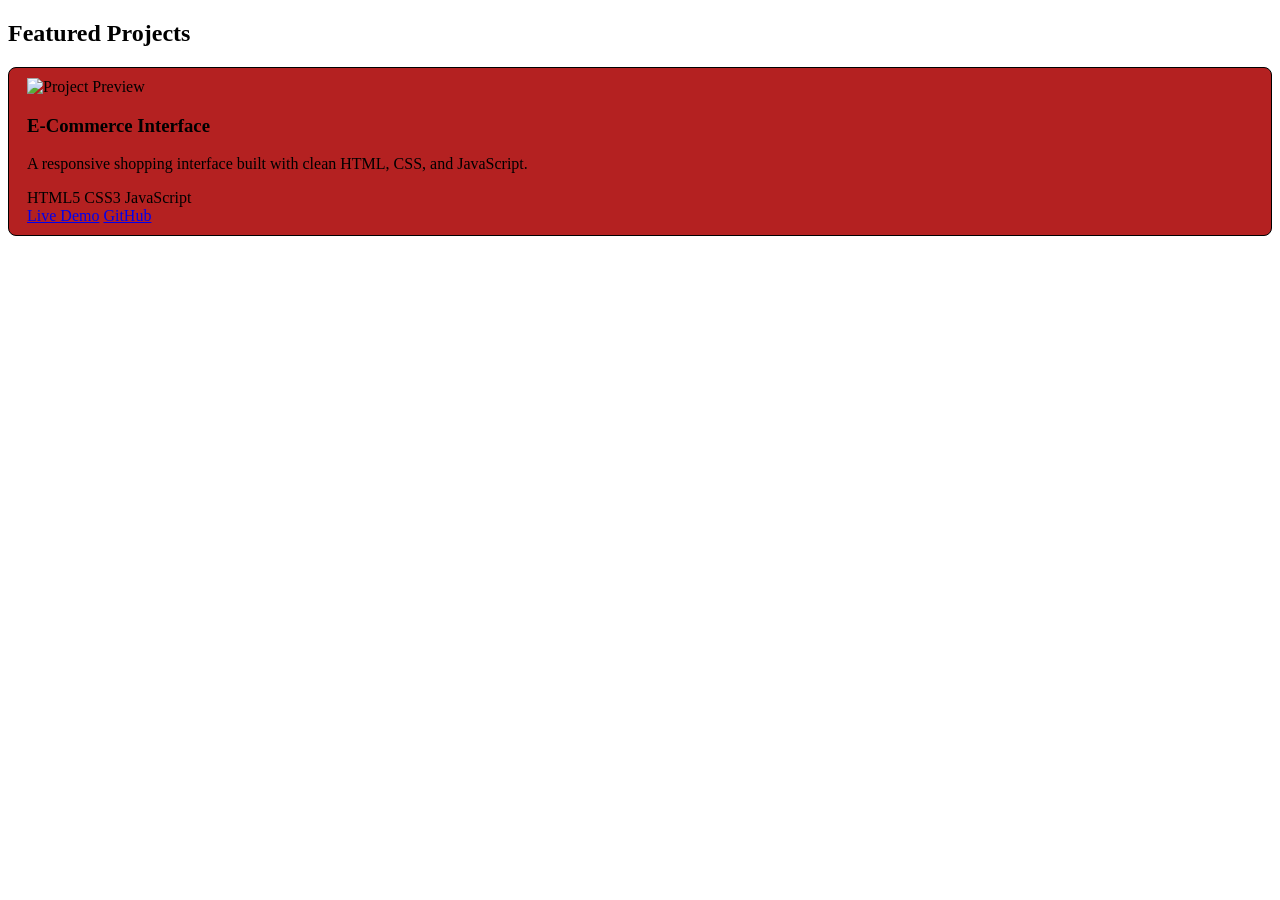
==== projects.html @ 3ab5e0d4 "Add files via upload" ====
<!DOCTYPE html>
<html lang="en">
<head>
    <meta charset="UTF-8">
    <meta name="viewport" content="width=device-width, initial-scale=1.0">
    <title>Document</title>
    <link rel="stylesheet" href="projects.css">
</head>
<body>

    <section id="projects" class="projects-section">
  <h2>Featured Projects</h2>
  
  <div class="projects-grid">
    <!-- Project Card -->
    <div class="project-card">
      <img src="xyz.jpg" alt="Project Preview" />
      <div class="project-info">
        <h3>E-Commerce Interface</h3>
        <p>A responsive shopping interface built with clean HTML, CSS, and JavaScript.</p>
        <div class="tech-stack">
          <span>HTML5</span>
          <span>CSS3</span>
          <span>JavaScript</span>
        </div>
        <div class="project-links">
          <a href="#" class="btn-demo" target="_blank">Live Demo</a>
          <a href="#" class="btn-code" target="_blank">GitHub</a>
        </div>
      </div>
    </div>
  </div>
</section>
    
</body>
</html>
---- projects.css ----
.projects-grid {
  display: grid;
  grid-template-columns: repeat(auto-fit, minmax(300px, 1fr));
  gap: 20px;
  padding: 20px 0;
}

.projects-grid {
    display: flex;
    align-items: center;
    flex-wrap: wrap;
    gap: 16px;
    gap: 10px;
    background-color: #b42121;
    border: 1px solid black;
    padding: 10px 18px;
    border-radius: 8px;
    font-size: 1rem;
    font-weight: 500;
    transition: transform 0.2s ease, border-color 0.2s ease;
}

.project-card:hover {
  transform: translateY(-5px);
}
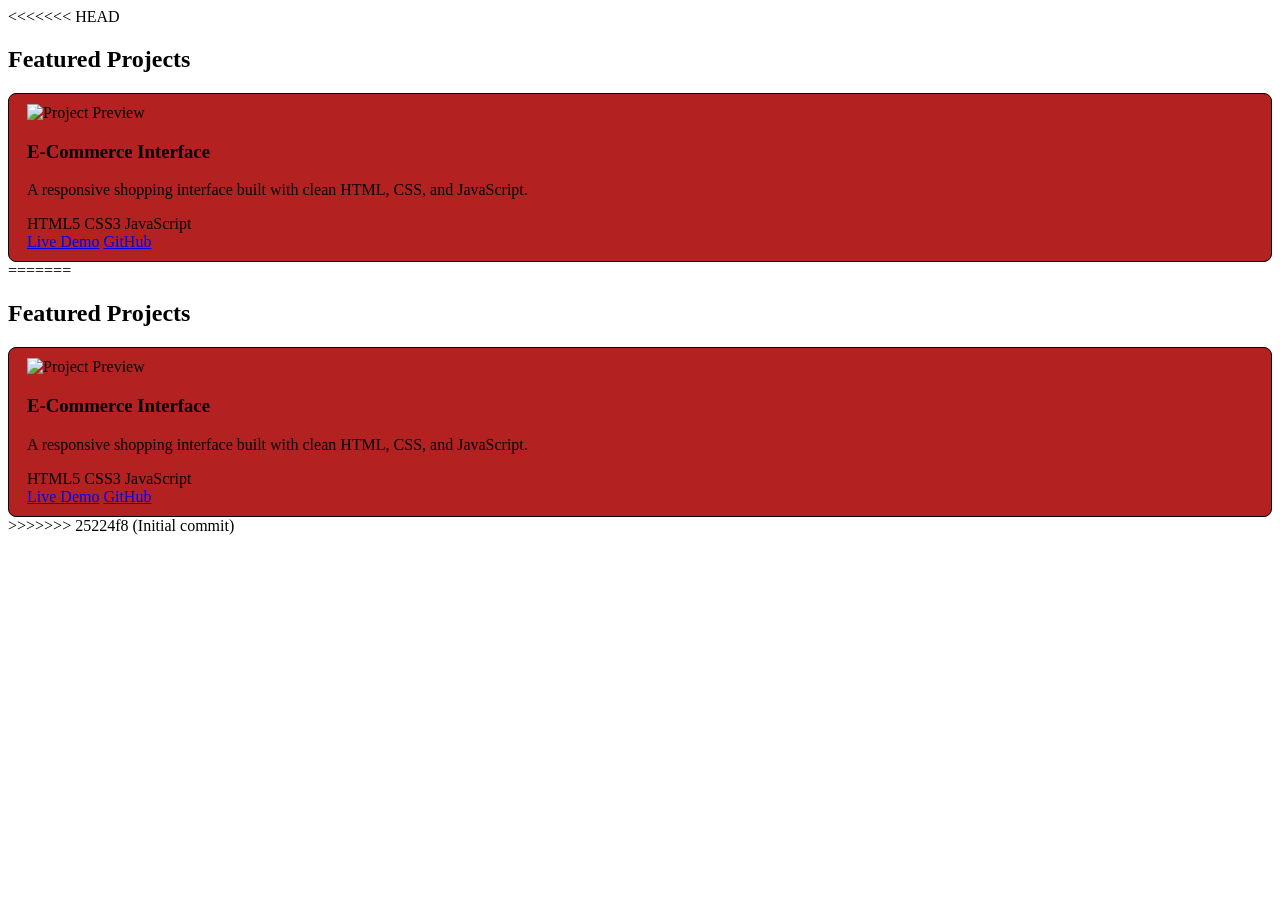
==== commit ab40a153: "updated site" ====
--- a/projects.html
+++ b/projects.html
@@ -1,3 +1,4 @@
+<<<<<<< HEAD
 <!DOCTYPE html>
 <html lang="en">
 <head>
@@ -33,4 +34,41 @@
 </section>
     
 </body>
+=======
+<!DOCTYPE html>
+<html lang="en">
+<head>
+    <meta charset="UTF-8">
+    <meta name="viewport" content="width=device-width, initial-scale=1.0">
+    <title>Document</title>
+    <link rel="stylesheet" href="projects.css">
+</head>
+<body>
+
+    <section id="projects" class="projects-section">
+  <h2>Featured Projects</h2>
+  
+  <div class="projects-grid">
+    <!-- Project Card -->
+    <div class="project-card">
+      <img src="xyz.jpg" alt="Project Preview" />
+      <div class="project-info">
+        <h3>E-Commerce Interface</h3>
+        <p>A responsive shopping interface built with clean HTML, CSS, and JavaScript.</p>
+        <div class="tech-stack">
+          <span>HTML5</span>
+          <span>CSS3</span>
+          <span>JavaScript</span>
+        </div>
+        <div class="project-links">
+          <a href="#" class="btn-demo" target="_blank">Live Demo</a>
+          <a href="#" class="btn-code" target="_blank">GitHub</a>
+        </div>
+      </div>
+    </div>
+  </div>
+</section>
+    
+</body>
+>>>>>>> 25224f8 (Initial commit)
 </html>
--- a/projects.css
+++ b/projects.css
@@ -1,3 +1,4 @@
+<<<<<<< HEAD
 .projects-grid {
   display: grid;
   grid-template-columns: repeat(auto-fit, minmax(300px, 1fr));
@@ -22,4 +23,30 @@
 
 .project-card:hover {
   transform: translateY(-5px);
+=======
+.projects-grid {
+  display: grid;
+  grid-template-columns: repeat(auto-fit, minmax(300px, 1fr));
+  gap: 20px;
+  padding: 20px 0;
+}
+
+.projects-grid {
+    display: flex;
+    align-items: center;
+    flex-wrap: wrap;
+    gap: 16px;
+    gap: 10px;
+    background-color: #b42121;
+    border: 1px solid black;
+    padding: 10px 18px;
+    border-radius: 8px;
+    font-size: 1rem;
+    font-weight: 500;
+    transition: transform 0.2s ease, border-color 0.2s ease;
+}
+
+.project-card:hover {
+  transform: translateY(-5px);
+>>>>>>> 25224f8 (Initial commit)
 }
--- a/projects.css
+++ b/projects.css
@@ -1,3 +1,4 @@
+<<<<<<< HEAD
 .projects-grid {
   display: grid;
   grid-template-columns: repeat(auto-fit, minmax(300px, 1fr));
@@ -22,4 +23,30 @@
 
 .project-card:hover {
   transform: translateY(-5px);
+=======
+.projects-grid {
+  display: grid;
+  grid-template-columns: repeat(auto-fit, minmax(300px, 1fr));
+  gap: 20px;
+  padding: 20px 0;
+}
+
+.projects-grid {
+    display: flex;
+    align-items: center;
+    flex-wrap: wrap;
+    gap: 16px;
+    gap: 10px;
+    background-color: #b42121;
+    border: 1px solid black;
+    padding: 10px 18px;
+    border-radius: 8px;
+    font-size: 1rem;
+    font-weight: 500;
+    transition: transform 0.2s ease, border-color 0.2s ease;
+}
+
+.project-card:hover {
+  transform: translateY(-5px);
+>>>>>>> 25224f8 (Initial commit)
 }
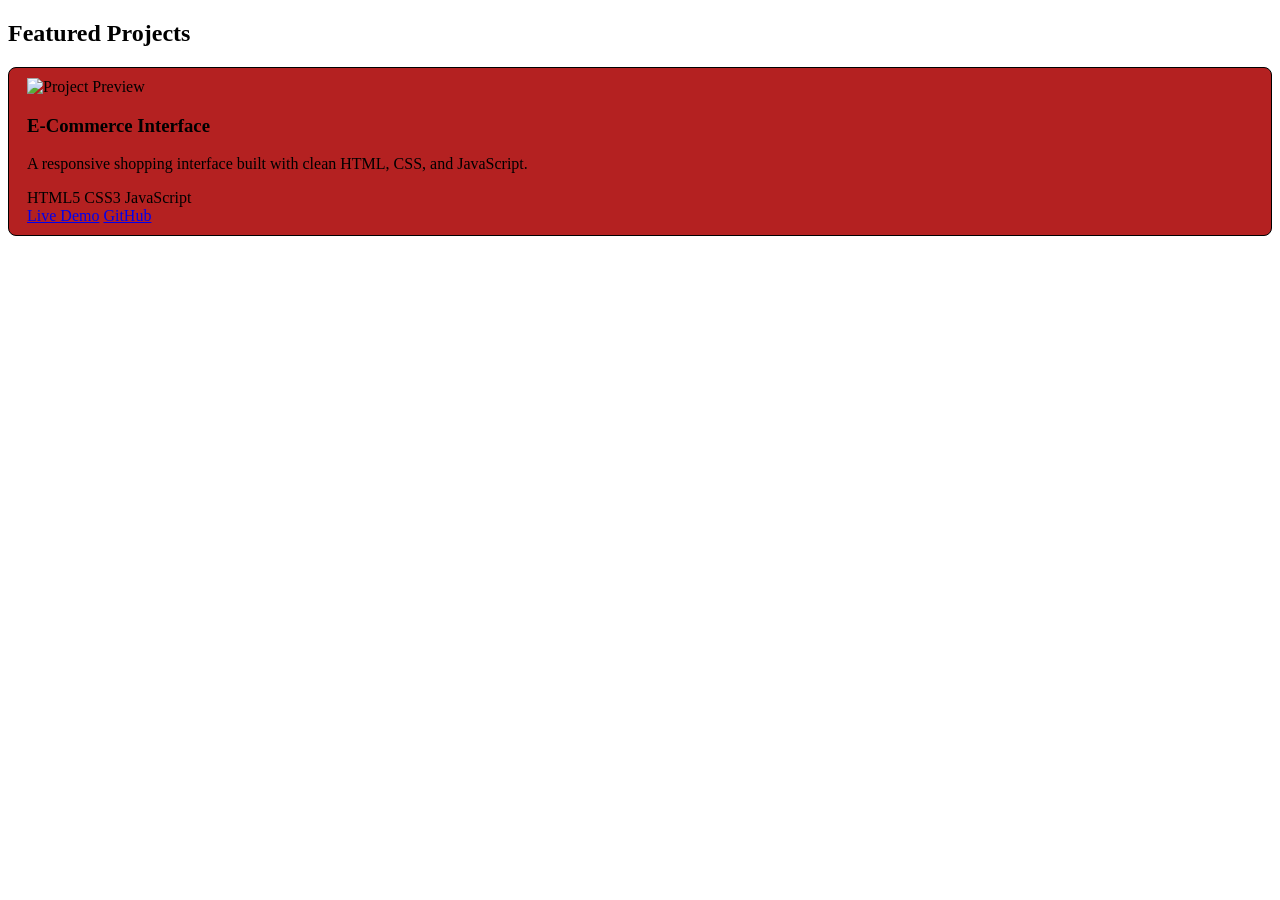
==== commit ff9d5208: "Updated portfolio files" ====
--- a/projects.html
+++ b/projects.html
@@ -1,40 +1,3 @@
-<<<<<<< HEAD
-<!DOCTYPE html>
-<html lang="en">
-<head>
-    <meta charset="UTF-8">
-    <meta name="viewport" content="width=device-width, initial-scale=1.0">
-    <title>Document</title>
-    <link rel="stylesheet" href="projects.css">
-</head>
-<body>
-
-    <section id="projects" class="projects-section">
-  <h2>Featured Projects</h2>
-  
-  <div class="projects-grid">
-    <!-- Project Card -->
-    <div class="project-card">
-      <img src="xyz.jpg" alt="Project Preview" />
-      <div class="project-info">
-        <h3>E-Commerce Interface</h3>
-        <p>A responsive shopping interface built with clean HTML, CSS, and JavaScript.</p>
-        <div class="tech-stack">
-          <span>HTML5</span>
-          <span>CSS3</span>
-          <span>JavaScript</span>
-        </div>
-        <div class="project-links">
-          <a href="#" class="btn-demo" target="_blank">Live Demo</a>
-          <a href="#" class="btn-code" target="_blank">GitHub</a>
-        </div>
-      </div>
-    </div>
-  </div>
-</section>
-    
-</body>
-=======
 <!DOCTYPE html>
 <html lang="en">
 <head>
@@ -70,5 +33,4 @@
 </section>
     
 </body>
->>>>>>> 25224f8 (Initial commit)
 </html>
--- a/projects.css
+++ b/projects.css
@@ -1,29 +1,3 @@
-<<<<<<< HEAD
-.projects-grid {
-  display: grid;
-  grid-template-columns: repeat(auto-fit, minmax(300px, 1fr));
-  gap: 20px;
-  padding: 20px 0;
-}
-
-.projects-grid {
-    display: flex;
-    align-items: center;
-    flex-wrap: wrap;
-    gap: 16px;
-    gap: 10px;
-    background-color: #b42121;
-    border: 1px solid black;
-    padding: 10px 18px;
-    border-radius: 8px;
-    font-size: 1rem;
-    font-weight: 500;
-    transition: transform 0.2s ease, border-color 0.2s ease;
-}
-
-.project-card:hover {
-  transform: translateY(-5px);
-=======
 .projects-grid {
   display: grid;
   grid-template-columns: repeat(auto-fit, minmax(300px, 1fr));
@@ -48,5 +22,4 @@
 
 .project-card:hover {
   transform: translateY(-5px);
->>>>>>> 25224f8 (Initial commit)
 }
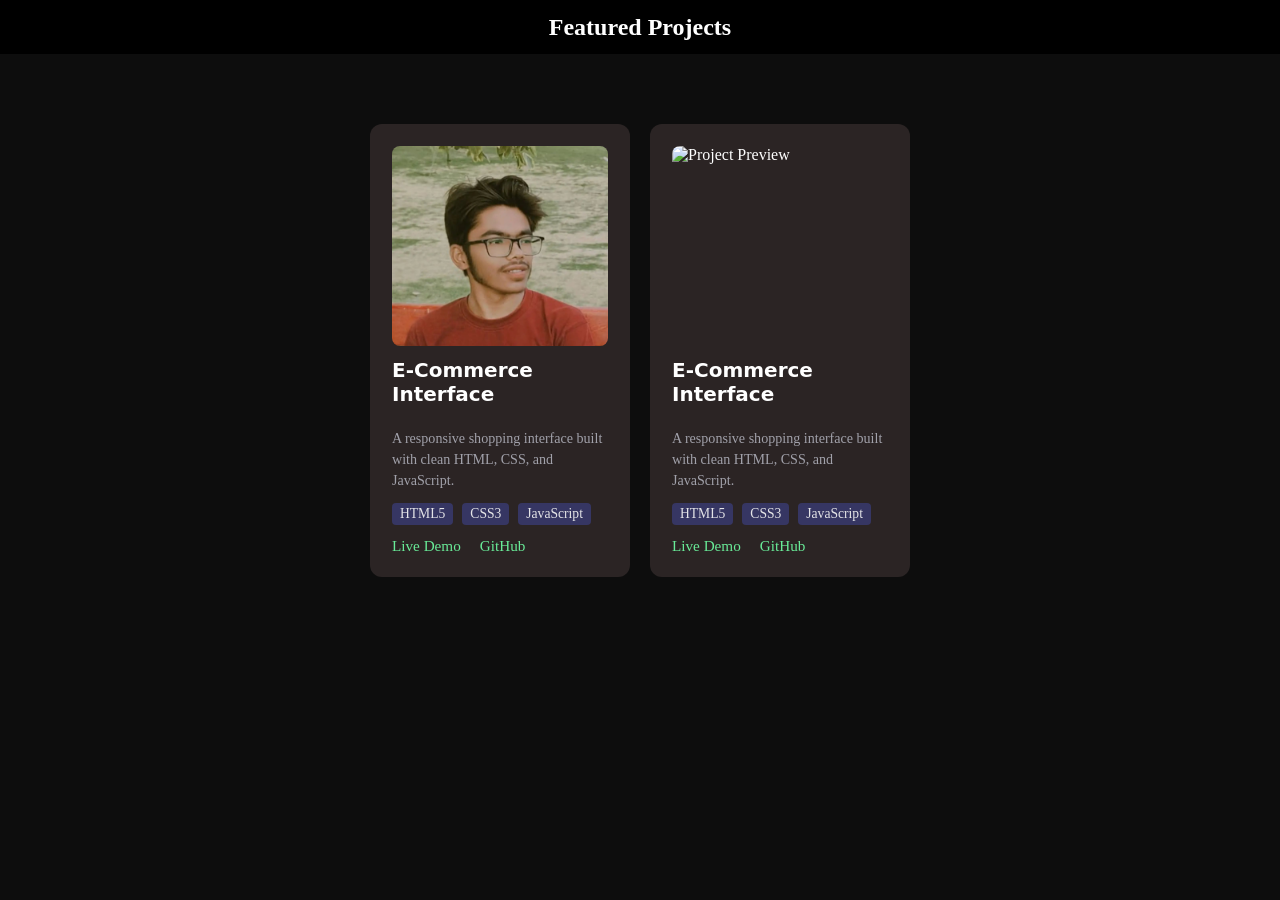
==== commit e480fc04: "deleted sign in page and updated projects" ====
--- a/projects.html
+++ b/projects.html
@@ -1,36 +1,54 @@
 <!DOCTYPE html>
 <html lang="en">
+
 <head>
-    <meta charset="UTF-8">
-    <meta name="viewport" content="width=device-width, initial-scale=1.0">
-    <title>Document</title>
-    <link rel="stylesheet" href="projects.css">
+  <meta charset="UTF-8">
+  <meta name="viewport" content="width=device-width, initial-scale=1.0">
+  <title>Document</title>
+  <link rel="stylesheet" href="projects.css">
 </head>
+
 <body>
 
-    <section id="projects" class="projects-section">
-  <h2>Featured Projects</h2>
-  
-  <div class="projects-grid">
-    <!-- Project Card -->
-    <div class="project-card">
-      <img src="xyz.jpg" alt="Project Preview" />
-      <div class="project-info">
+  <div class="header-container">
+    <span class="portfolio-badge">• PORTFOLIO</span>
+    <h2 class="main-title">Featured Projects</h2>
+  </div>
+  <section class="projects-section">
+
+
+
+    <div class="projects-grid">
+      <!-- Card 1 -->
+      <div class="project-card">
+        <img src="hemant.jpg" alt="Project Preview">
         <h3>E-Commerce Interface</h3>
         <p>A responsive shopping interface built with clean HTML, CSS, and JavaScript.</p>
-        <div class="tech-stack">
-          <span>HTML5</span>
-          <span>CSS3</span>
-          <span>JavaScript</span>
+        <div class="tags">
+          <span>HTML5</span> <span>CSS3</span> <span>JavaScript</span>
         </div>
-        <div class="project-links">
-          <a href="#" class="btn-demo" target="_blank">Live Demo</a>
-          <a href="#" class="btn-code" target="_blank">GitHub</a>
+        <div class="links">
+          <a href="#">Live Demo</a>
+          <a href="#">GitHub</a>
+        </div>
+      </div>
+
+      <!-- Card 2 -->
+      <div class="project-card">
+        <img src="your-image.jpg" alt="Project Preview">
+        <h3>E-Commerce Interface</h3>
+        <p>A responsive shopping interface built with clean HTML, CSS, and JavaScript.</p>
+        <div class="tags">
+          <span>HTML5</span> <span>CSS3</span> <span>JavaScript</span>
+        </div>
+        <div class="links">
+          <a href="#">Live Demo</a>
+          <a href="#">GitHub</a>
         </div>
       </div>
     </div>
-  </div>
-</section>
-    
+  </section>
+
 </body>
+
 </html>
--- a/projects.css
+++ b/projects.css
@@ -1,25 +1,139 @@
+body {
+  margin: 0;
+  padding: 0;
+  overflow-x: hidden;
+}
+
+body {
+  background-color: #0d0d0d;
+  color: #ffffff;
+}
+
+/* Container ko Grid mein convert karne ke liye */
 .projects-grid {
   display: grid;
-  grid-template-columns: repeat(auto-fit, minmax(300px, 1fr));
-  gap: 20px;
+  grid-template-columns: repeat(auto-fit, minmax(220px, 260px)); /* Responsive Grid */
+  gap: 20px; /* Cards ke beech ka space */
   padding: 20px 0;
+  justify-content: center; /* Center the grid */
 }
 
-.projects-grid {
-    display: flex;
-    align-items: center;
-    flex-wrap: wrap;
-    gap: 16px;
-    gap: 10px;
-    background-color: #b42121;
-    border: 1px solid black;
-    padding: 10px 18px;
-    border-radius: 8px;
-    font-size: 1rem;
-    font-weight: 500;
-    transition: transform 0.2s ease, border-color 0.2s ease;
+/* Individual Card Styling */
+.project-card {
+  background-color: #2b2424; /* Apne hisab se background color change karein */
+  border-radius: 12px;
+  border: 2px solid transparent;
+  padding: 20px;
+  display: flex;
+  flex-direction: column;
+  justify-content: space-between;
 }
+
+/* Image Fit Fix */
+.project-card img {
+  width: 100%;
+  height: 200px;
+  object-fit: cover;
+  border-radius: 8px;
+}
+
 
 .project-card:hover {
   transform: translateY(-5px);
+  border-color: #4caf50;
+}
+
+.project-card h3 {
+   color: #ffffff;
+    font-size: 1.25rem;
+    font-weight: 600;
+    margin-top: 12px;
+    margin-bottom: 8px;
+    font-family: 'Segoe UI', system-ui, sans-serif;
+}
+
+.project-card p {
+  color: #a1a1aa; 
+  font-size: 0.88rem;
+  line-height: 1.5;
+  margin-bottom: 12px;
+}
+
+/* Tech Stack Tags (HTML5, CSS3, JS) Pill Style */
+.tags span {
+  display: inline-block;
+  background-color: #363663;
+  color: #e4e4e7;
+  font-size: 0.85rem;
+  padding: 3px 8px;
+  border-radius: 4px;
+  margin-right: 5px;
+  margin-bottom: 12px;
+}
+
+/* Links Ko Stylish Buttons Banana */
+.links a {
+  display: inline-block;
+  color: #69eb98; 
+  text-decoration: none;
+  font-size: 0.95rem;
+  font-weight: 500;
+  margin-right: 15px;
+  transition: opacity 0.2s ease;
+}
+
+.links a:hover {
+  text-decoration:underline;
+  opacity: 0.8;
+} 
+
+.projects-section h2, 
+h2 {
+  position: fixed;
+  top: 0;
+  left: 0;
+  width: 100%;
+  z-index: 100;
+  background-color: #000000; /* Dark background */
+  padding: 15px 0;
+  text-align: center;
+}
+
+/* Projects grid ko thoda margin dein taaki pehla card heading ke peeche na chhupe */
+.projects-grid {
+  margin-top: 60px; 
+}
+
+.header-container {
+  position: sticky;
+  top: 0;
+  z-index: 999;
+  background-color: #0d0d0d;
+  
+  /* Single line layout ke liye */
+  display: flex;
+  flex-direction: row; /* Horizontal alignment */
+  align-items: center; /* Vertically center align */
+  justify-content: center; /* Horizontally screen ke center mein */
+  gap: 12px; /* Badge aur Heading ke beech ka gap */
+  
+  padding: 15px 0 !important;
+  width: 100%;
+}
+
+.portfolio-badge {
+  display: inline-block !important;
+  color: #22c55e !important; /* Green Color */
+  font-size: 0.85rem !important;
+  font-weight: 700 !important;
+  letter-spacing: 1.5px !important;
+  margin: 0 !important;
+  line-height: 1 !important;
+}
+
+.main-title {
+  color: #ffffff !important;
+  font-size: 1.5rem !important;
+  margin: 0 !important;
+  line-height: 1 !important;
 }
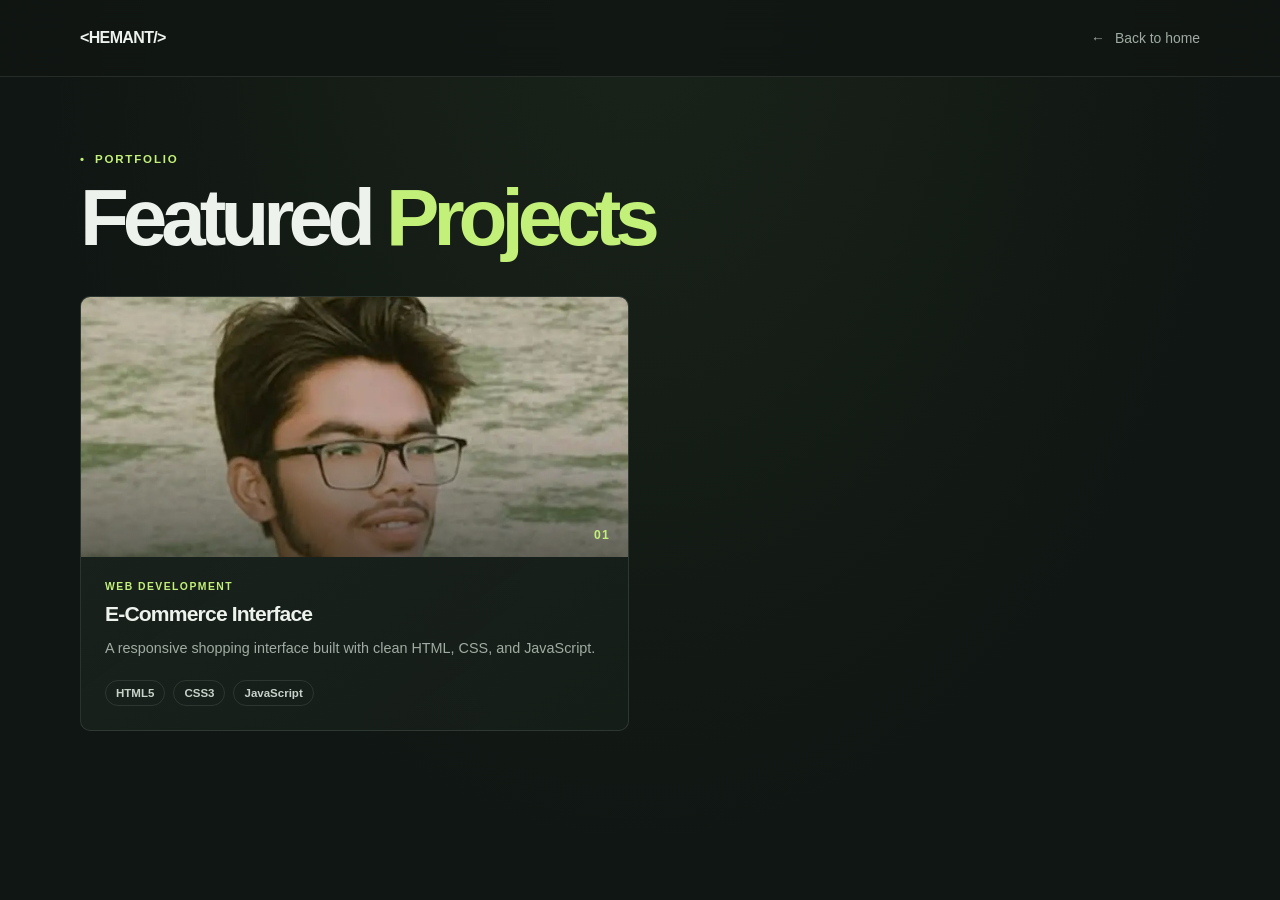
==== commit e8976d6d: "Redesign portfolio website UI Co-authored-by: Copilot App <223556219+Copilot@users.noreply.github.co" ====
--- a/projects.html
+++ b/projects.html
@@ -2,53 +2,47 @@
 <html lang="en">
 
 <head>
-  <meta charset="UTF-8">
-  <meta name="viewport" content="width=device-width, initial-scale=1.0">
-  <title>Document</title>
-  <link rel="stylesheet" href="projects.css">
+    <meta charset="UTF-8">
+    <meta name="viewport" content="width=device-width, initial-scale=1.0">
+    <meta name="theme-color" content="#101613">
+    <meta name="description" content="Selected work from Hemant Prajapati.">
+    <title>Projects | Hemant Prajapati</title>
+    <link rel="stylesheet" href="projects.css">
 </head>
 
 <body>
+    <header class="site-header">
+        <nav class="navbar" aria-label="Main navigation">
+            <a class="logo" href="index.html">&lt;HEMANT/&gt;</a>
+            <a class="back-link" href="index.html"><span aria-hidden="true">←</span> Back to home</a>
+        </nav>
+    </header>
 
-  <div class="header-container">
-    <span class="portfolio-badge">• PORTFOLIO</span>
-    <h2 class="main-title">Featured Projects</h2>
-  </div>
-  <section class="projects-section">
+    <main class="projects-page">
+        <header class="page-intro">
+            <p class="eyebrow"><span aria-hidden="true">•</span> PORTFOLIO</p>
+            <h1>Featured <span>Projects</span></h1>
+        </header>
 
-
-
-    <div class="projects-grid">
-      <!-- Card 1 -->
-      <div class="project-card">
-        <img src="hemant.jpg" alt="Project Preview">
-        <h3>E-Commerce Interface</h3>
-        <p>A responsive shopping interface built with clean HTML, CSS, and JavaScript.</p>
-        <div class="tags">
-          <span>HTML5</span> <span>CSS3</span> <span>JavaScript</span>
-        </div>
-        <div class="links">
-          <a href="#">Live Demo</a>
-          <a href="#">GitHub</a>
-        </div>
-      </div>
-
-      <!-- Card 2 -->
-      <div class="project-card">
-        <img src="your-image.jpg" alt="Project Preview">
-        <h3>E-Commerce Interface</h3>
-        <p>A responsive shopping interface built with clean HTML, CSS, and JavaScript.</p>
-        <div class="tags">
-          <span>HTML5</span> <span>CSS3</span> <span>JavaScript</span>
-        </div>
-        <div class="links">
-          <a href="#">Live Demo</a>
-          <a href="#">GitHub</a>
-        </div>
-      </div>
-    </div>
-  </section>
-
+        <section class="projects-section" aria-label="Featured projects">
+            <div class="projects-grid">
+                <article class="project-card">
+                    <div class="project-image">
+                        <img src="hemant.jpg" alt="Hemant Prajapati">
+                        <span class="project-number">01</span>
+                    </div>
+                    <div class="project-content">
+                        <p class="project-type">WEB DEVELOPMENT</p>
+                        <h2>E-Commerce Interface</h2>
+                        <p class="project-description">A responsive shopping interface built with clean HTML, CSS, and JavaScript.</p>
+                        <div class="tags" aria-label="Technologies used">
+                            <span>HTML5</span><span>CSS3</span><span>JavaScript</span>
+                        </div>
+                    </div>
+                </article>
+            </div>
+        </section>
+    </main>
 </body>
 
-</html>+</html>
--- a/projects.css
+++ b/projects.css
@@ -1,139 +1,258 @@
+:root {
+    color-scheme: dark;
+    --page: #101613;
+    --surface: #161e19;
+    --surface-raised: #1b241f;
+    --line: rgba(225, 238, 227, 0.11);
+    --text: #eef2ed;
+    --muted: #a0aca3;
+    --accent: #c2f078;
+    --content-width: 1120px;
+}
+
+* {
+    box-sizing: border-box;
+}
+
 body {
-  margin: 0;
-  padding: 0;
-  overflow-x: hidden;
-}
-
-body {
-  background-color: #0d0d0d;
-  color: #ffffff;
-}
-
-/* Container ko Grid mein convert karne ke liye */
+    min-height: 100vh;
+    margin: 0;
+    background:
+        radial-gradient(ellipse at 50% 0, rgba(113, 154, 82, 0.1), transparent 38rem),
+        var(--page);
+    color: var(--text);
+    font-family: Inter, "Segoe UI", Roboto, Helvetica, Arial, sans-serif;
+    -webkit-font-smoothing: antialiased;
+}
+
+a {
+    color: inherit;
+}
+
+a:focus-visible {
+    outline: 2px solid var(--accent);
+    outline-offset: 5px;
+}
+
+.site-header {
+    position: sticky;
+    top: 0;
+    z-index: 5;
+    border-bottom: 1px solid var(--line);
+    background: rgba(16, 22, 19, 0.88);
+    backdrop-filter: blur(16px);
+}
+
+.navbar {
+    width: min(var(--content-width), calc(100% - 64px));
+    min-height: 76px;
+    margin: 0 auto;
+    display: flex;
+    align-items: center;
+    justify-content: space-between;
+    gap: 24px;
+}
+
+.logo {
+    color: var(--text);
+    font-size: 1rem;
+    font-weight: 750;
+    letter-spacing: -0.04em;
+    text-decoration: none;
+}
+
+.back-link {
+    display: inline-flex;
+    align-items: center;
+    gap: 10px;
+    color: var(--muted);
+    font-size: 0.87rem;
+    text-decoration: none;
+    transition: color 160ms ease;
+}
+
+.back-link:hover {
+    color: var(--accent);
+}
+
+.projects-page {
+    width: min(var(--content-width), calc(100% - 64px));
+    margin: 0 auto;
+    padding: 76px 0 100px;
+}
+
+.page-intro {
+    margin-bottom: 38px;
+}
+
+.eyebrow {
+    display: flex;
+    align-items: center;
+    gap: 9px;
+    margin: 0 0 13px;
+    color: var(--accent);
+    font-size: 0.72rem;
+    font-weight: 700;
+    letter-spacing: 0.16em;
+}
+
+.page-intro h1 {
+    margin: 0;
+    font-size: clamp(2.8rem, 7vw, 5rem);
+    font-weight: 680;
+    letter-spacing: -0.075em;
+    line-height: 1;
+}
+
+.page-intro h1 span {
+    color: var(--accent);
+}
+
 .projects-grid {
-  display: grid;
-  grid-template-columns: repeat(auto-fit, minmax(220px, 260px)); /* Responsive Grid */
-  gap: 20px; /* Cards ke beech ka space */
-  padding: 20px 0;
-  justify-content: center; /* Center the grid */
-}
-
-/* Individual Card Styling */
+    display: grid;
+    grid-template-columns: repeat(2, minmax(0, 1fr));
+    gap: 22px;
+}
+
 .project-card {
-  background-color: #2b2424; /* Apne hisab se background color change karein */
-  border-radius: 12px;
-  border: 2px solid transparent;
-  padding: 20px;
-  display: flex;
-  flex-direction: column;
-  justify-content: space-between;
-}
-
-/* Image Fit Fix */
-.project-card img {
-  width: 100%;
-  height: 200px;
-  object-fit: cover;
-  border-radius: 8px;
-}
-
+    overflow: hidden;
+    border: 1px solid var(--line);
+    border-radius: 10px;
+    background: linear-gradient(145deg, rgba(27, 36, 31, 0.96), rgba(22, 30, 25, 0.86));
+    transition: transform 180ms ease, border-color 180ms ease;
+}
 
 .project-card:hover {
-  transform: translateY(-5px);
-  border-color: #4caf50;
-}
-
-.project-card h3 {
-   color: #ffffff;
-    font-size: 1.25rem;
-    font-weight: 600;
-    margin-top: 12px;
-    margin-bottom: 8px;
-    font-family: 'Segoe UI', system-ui, sans-serif;
-}
-
-.project-card p {
-  color: #a1a1aa; 
-  font-size: 0.88rem;
-  line-height: 1.5;
-  margin-bottom: 12px;
-}
-
-/* Tech Stack Tags (HTML5, CSS3, JS) Pill Style */
+    transform: translateY(-4px);
+    border-color: rgba(194, 240, 120, 0.4);
+}
+
+.project-image {
+    position: relative;
+    height: 260px;
+    overflow: hidden;
+    background: var(--surface-raised);
+}
+
+.project-image::after {
+    position: absolute;
+    inset: 45% 0 0;
+    background: linear-gradient(transparent, rgba(16, 22, 19, 0.5));
+    content: "";
+}
+
+.project-image img {
+    width: 100%;
+    height: 100%;
+    display: block;
+    object-fit: cover;
+    object-position: center 38%;
+    transition: transform 350ms ease;
+}
+
+.project-card:hover .project-image img {
+    transform: scale(1.03);
+}
+
+.project-number {
+    position: absolute;
+    right: 18px;
+    bottom: 15px;
+    z-index: 1;
+    color: var(--accent);
+    font-size: 0.76rem;
+    font-weight: 700;
+    letter-spacing: 0.1em;
+}
+
+.project-content {
+    padding: 24px;
+}
+
+.project-type {
+    margin: 0 0 10px;
+    color: var(--accent);
+    font-size: 0.65rem;
+    font-weight: 700;
+    letter-spacing: 0.14em;
+}
+
+.project-card h2 {
+    margin: 0 0 10px;
+    font-size: 1.32rem;
+    font-weight: 630;
+    letter-spacing: -0.04em;
+}
+
+.project-description {
+    margin: 0;
+    color: var(--muted);
+    font-size: 0.9rem;
+    line-height: 1.7;
+}
+
+.tags {
+    display: flex;
+    flex-wrap: wrap;
+    gap: 8px;
+    margin-top: 20px;
+}
+
 .tags span {
-  display: inline-block;
-  background-color: #363663;
-  color: #e4e4e7;
-  font-size: 0.85rem;
-  padding: 3px 8px;
-  border-radius: 4px;
-  margin-right: 5px;
-  margin-bottom: 12px;
-}
-
-/* Links Ko Stylish Buttons Banana */
-.links a {
-  display: inline-block;
-  color: #69eb98; 
-  text-decoration: none;
-  font-size: 0.95rem;
-  font-weight: 500;
-  margin-right: 15px;
-  transition: opacity 0.2s ease;
-}
-
-.links a:hover {
-  text-decoration:underline;
-  opacity: 0.8;
-} 
-
-.projects-section h2, 
-h2 {
-  position: fixed;
-  top: 0;
-  left: 0;
-  width: 100%;
-  z-index: 100;
-  background-color: #000000; /* Dark background */
-  padding: 15px 0;
-  text-align: center;
-}
-
-/* Projects grid ko thoda margin dein taaki pehla card heading ke peeche na chhupe */
-.projects-grid {
-  margin-top: 60px; 
-}
-
-.header-container {
-  position: sticky;
-  top: 0;
-  z-index: 999;
-  background-color: #0d0d0d;
-  
-  /* Single line layout ke liye */
-  display: flex;
-  flex-direction: row; /* Horizontal alignment */
-  align-items: center; /* Vertically center align */
-  justify-content: center; /* Horizontally screen ke center mein */
-  gap: 12px; /* Badge aur Heading ke beech ka gap */
-  
-  padding: 15px 0 !important;
-  width: 100%;
-}
-
-.portfolio-badge {
-  display: inline-block !important;
-  color: #22c55e !important; /* Green Color */
-  font-size: 0.85rem !important;
-  font-weight: 700 !important;
-  letter-spacing: 1.5px !important;
-  margin: 0 !important;
-  line-height: 1 !important;
-}
-
-.main-title {
-  color: #ffffff !important;
-  font-size: 1.5rem !important;
-  margin: 0 !important;
-  line-height: 1 !important;
-}+    padding: 6px 10px;
+    border: 1px solid var(--line);
+    border-radius: 999px;
+    color: #c8d2ca;
+    font-size: 0.72rem;
+    font-weight: 550;
+}
+
+@media (max-width: 700px) {
+    .navbar,
+    .projects-page {
+        width: calc(100% - 40px);
+    }
+
+    .projects-page {
+        padding-top: 58px;
+    }
+
+    .projects-grid {
+        grid-template-columns: 1fr;
+    }
+}
+
+@media (max-width: 420px) {
+    .navbar,
+    .projects-page {
+        width: calc(100% - 32px);
+    }
+
+    .navbar {
+        min-height: 66px;
+    }
+
+    .logo {
+        font-size: 0.88rem;
+    }
+
+    .back-link {
+        font-size: 0.8rem;
+    }
+
+    .project-image {
+        height: 220px;
+    }
+
+    .project-content {
+        padding: 20px;
+    }
+}
+
+@media (prefers-reduced-motion: reduce) {
+    *,
+    *::before,
+    *::after {
+        transition-duration: 0.01ms !important;
+    }
+}
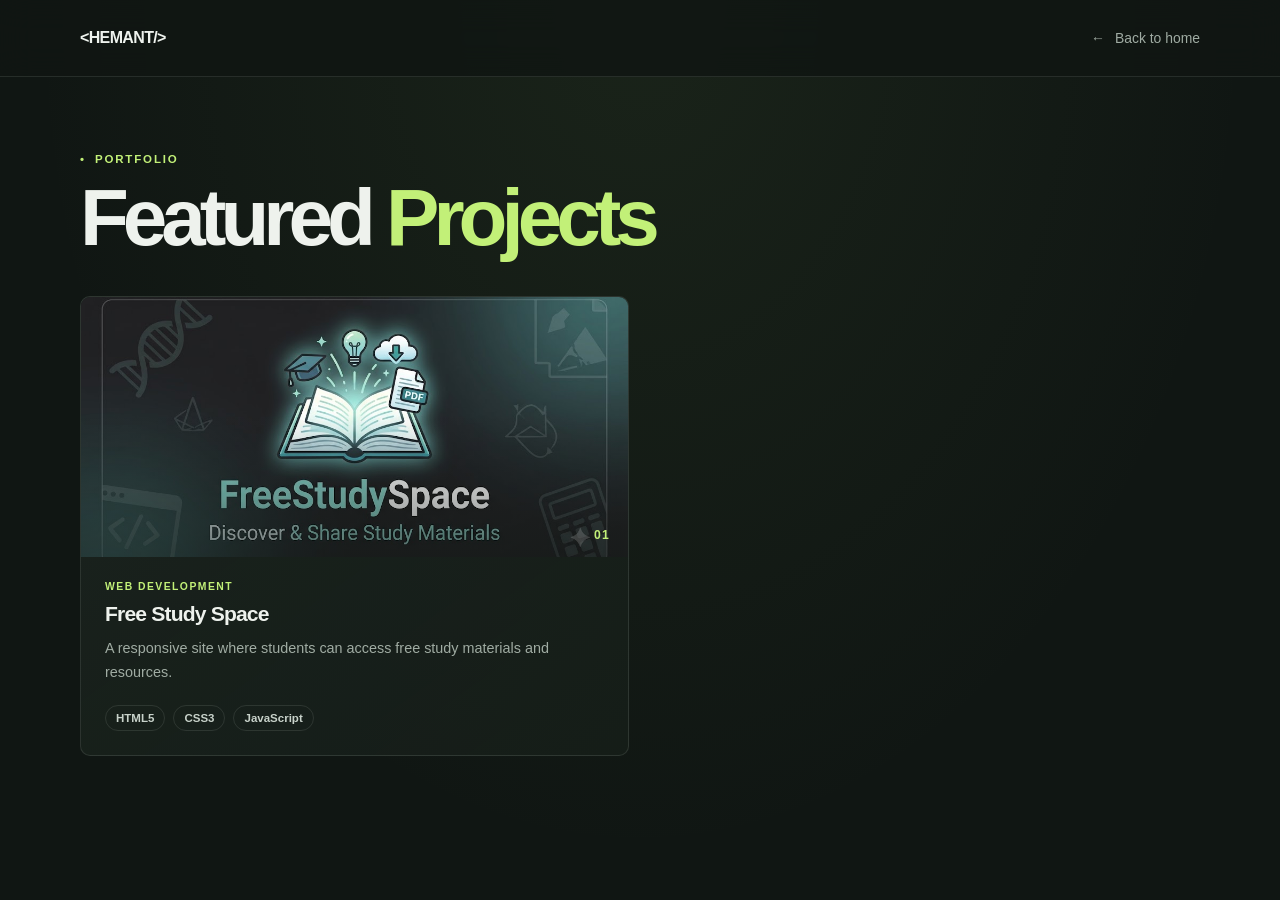
==== commit 5d45f169: "Added links for the project" ====
--- a/projects.html
+++ b/projects.html
@@ -27,14 +27,16 @@
         <section class="projects-section" aria-label="Featured projects">
             <div class="projects-grid">
                 <article class="project-card">
-                    <div class="project-image">
-                        <img src="hemant.jpg" alt="Hemant Prajapati">
-                        <span class="project-number">01</span>
-                    </div>
+                    <a href="https://freestudyspace.netlify.app/" target="_blank" rel="noopener noreferrer">
+                        <div class="project-image">
+                            <img src="thumbnail.jpg" alt="Hemant Prajapati">
+                            <span class="project-number">01</span>
+                        </div>
+                    </a>
                     <div class="project-content">
                         <p class="project-type">WEB DEVELOPMENT</p>
-                        <h2>E-Commerce Interface</h2>
-                        <p class="project-description">A responsive shopping interface built with clean HTML, CSS, and JavaScript.</p>
+                        <h2>Free Study Space</h2>
+                        <p class="project-description">A responsive site where students can access free study materials and resources.</p>
                         <div class="tags" aria-label="Technologies used">
                             <span>HTML5</span><span>CSS3</span><span>JavaScript</span>
                         </div>
